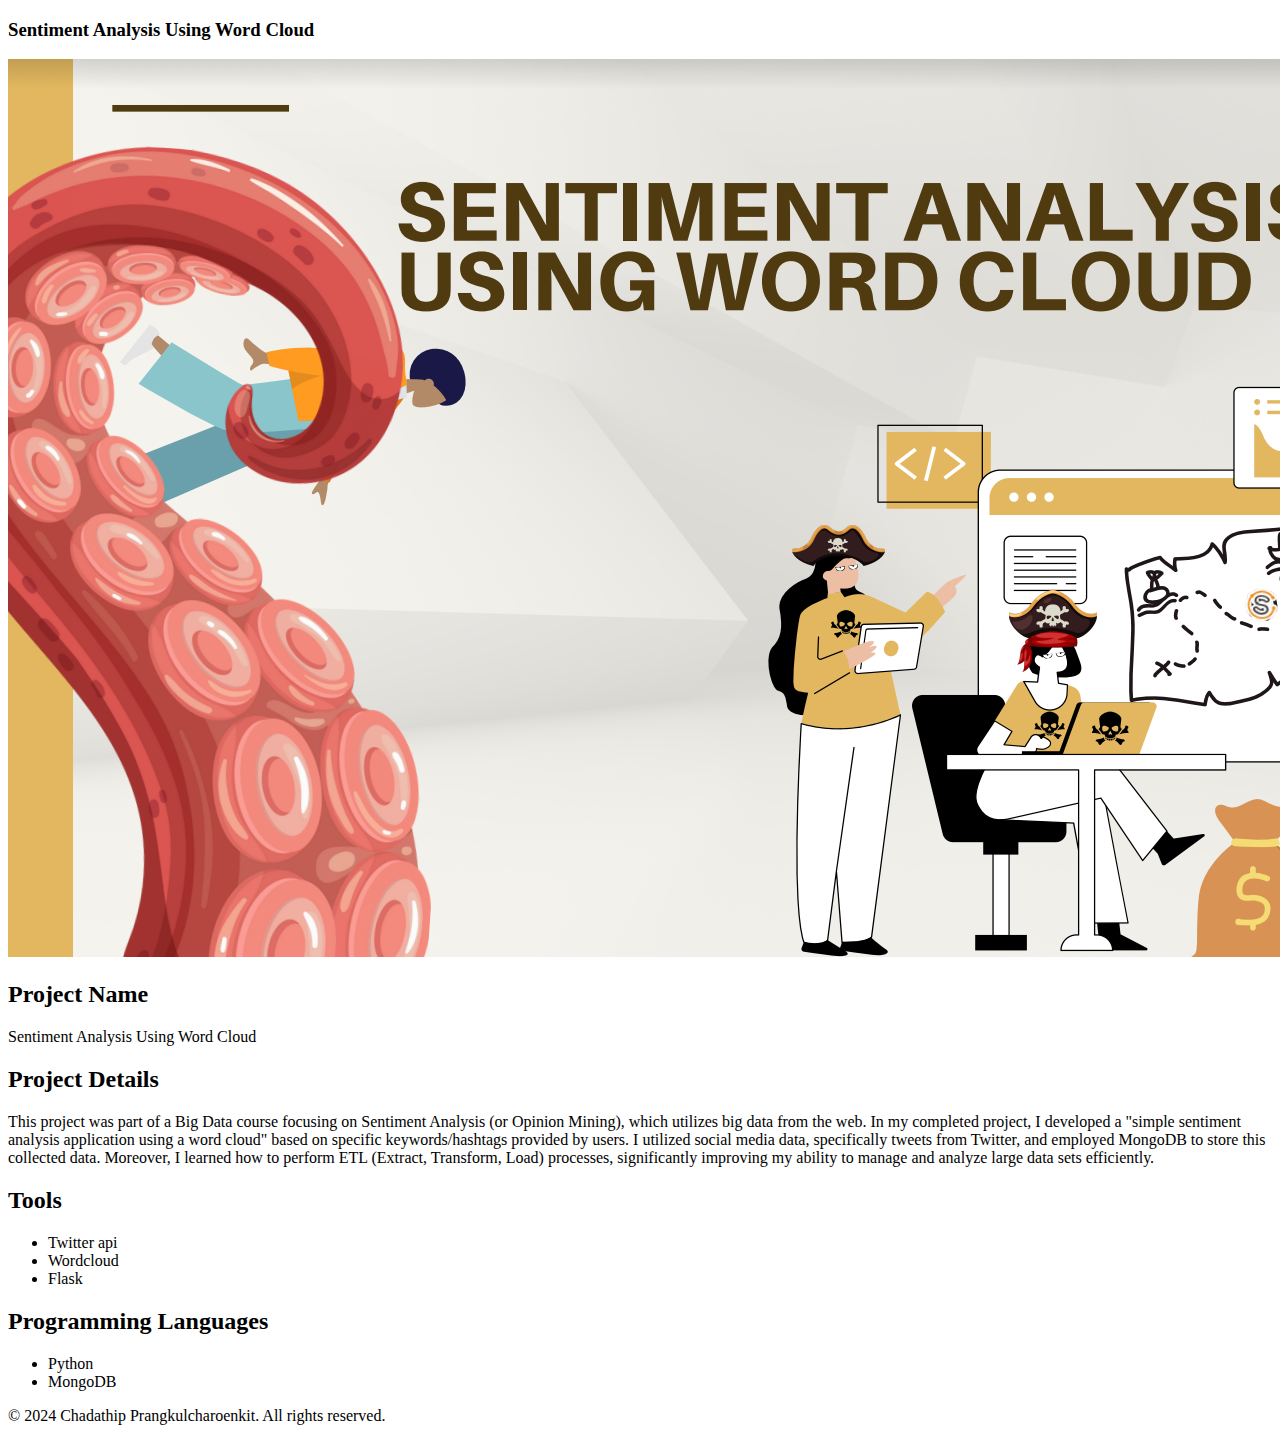
==== bigdata.html @ 45d5c1ab "all done may change style." ====
<!DOCTYPE html>
<html lang="en">
<head>
    <meta charset="UTF-8">
    <meta name="viewport" content="width=device-width, initial-scale=1.0">
    <title>Project Details</title>
    <link rel="stylesheet" href="css/style_project.css"> <!-- หากมีไฟล์ CSS แยก -->
</head>
<body>
    <header>
        <h3>Sentiment Analysis Using Word Cloud</h3>
    </header>

    <section class="project-details">
        <div class="slider">
            <div class="slides">
                <div class="slide"><img src="image/bigdata1.png" alt="Image 1"></div>
                <div class="slide"><img src="image/bigdata2.png" alt="Image 2"></div>
                <div class="slide"><img src="image/bigdata3.png" alt="Image 3"></div>
                <div class="slide"><img src="image/bigdata4.png" alt="Image 4"></div>
                <div class="slide"><img src="image/bigdata5.png" alt="Image 5"></div>
                <div class="slide"><img src="image/bigdata6.png" alt="Image 6"></div>
                <div class="slide"><img src="image/bigdata7.png" alt="Image 7"></div>
                <div class="slide"><img src="image/bigdata8.png" alt="Image 8"></div>
                <div class="slide"><img src="image/bigdata9.png" alt="Image 9"></div>

                <!-- เพิ่มรูปภาพเพิ่มเติมตามต้องการ -->
            </div>
            <div style="text-align:center">
                <span class="slider-button" onclick="currentSlide(1)"></span>
                <span class="slider-button" onclick="currentSlide(2)"></span>
                <span class="slider-button" onclick="currentSlide(3)"></span>
                <span class="slider-button" onclick="currentSlide(4)"></span>
                <span class="slider-button" onclick="currentSlide(5)"></span>
                <span class="slider-button" onclick="currentSlide(6)"></span>
                <span class="slider-button" onclick="currentSlide(7)"></span>
                <span class="slider-button" onclick="currentSlide(8)"></span>
                <span class="slider-button" onclick="currentSlide(9)"></span>


                <!-- เพิ่ม span สำหรับแต่ละรูปภาพ -->
            </div>
        </div>
        <h2>Project Name</h2>
        <p>Sentiment Analysis Using Word Cloud</p>
        <h2>Project Details</h2>
        <p> This project was part of a Big Data course focusing on Sentiment Analysis (or Opinion Mining), which utilizes big data from the web. In my completed project, I developed a "simple sentiment analysis application using a word cloud" based on specific keywords/hashtags provided by users. I utilized social media data, specifically tweets from Twitter, and employed MongoDB to store this collected data. Moreover, I learned how to perform ETL (Extract, Transform, Load) processes, significantly improving my ability to manage and analyze large data sets efficiently.</p>
        <h2>Tools</h2>
        <ul>
            <li>Twitter api</li>
            <li>Wordcloud</li>
            <li>Flask</li>
            <!-- เพิ่มเทคโนโลยีอื่นๆ ที่ใช้ -->
        </ul>
        <h2>Programming Languages</h2>
        <ul>
            <li>Python</li>
            <li>MongoDB</li>
            <!-- เพิ่มเทคโนโลยีอื่นๆ ที่ใช้ -->
        </ul>

        <!-- <h2>Project Link</h2>
        <a href="https://example.com">Visit the project</a>

        <h2>Source Code</h2>
        <a href="https://github.com/example/project">GitHub Repository</a> -->
    </section>

    <footer>
        <p>&copy; 2024 Chadathip Prangkulcharoenkit. All rights reserved.</p>
    </footer>
    <script>
      let slideIndex = 1;
        showSlides(slideIndex);

        // ฟังก์ชันเพิ่มหรือลด index และแสดงสไลด์
        function plusSlides(n) {
        showSlides(slideIndex += n);
        }

        // ฟังก์ชันตั้งค่าสไลด์ปัจจุบันตาม n
        function currentSlide(n) {
        showSlides(slideIndex = n);
        }

        // ฟังก์ชันแสดงสไลด์
        function showSlides(n) {
        let i;
        let slides = document.getElementsByClassName("slide");
        let dots = document.getElementsByClassName("slider-button");
        if (n > slides.length) {slideIndex = 1}
        if (n < 1) {slideIndex = slides.length}
        for (i = 0; i < slides.length; i++) {
            slides[i].style.display = "none";
        }
        for (i = 0; i < dots.length; i++) {
            dots[i].className = dots[i].className.replace(" active", "");
        }
        slides[slideIndex-1].style.display = "block";
        dots[slideIndex-1].className += " active";
        }
    </script>
</body>
</html>
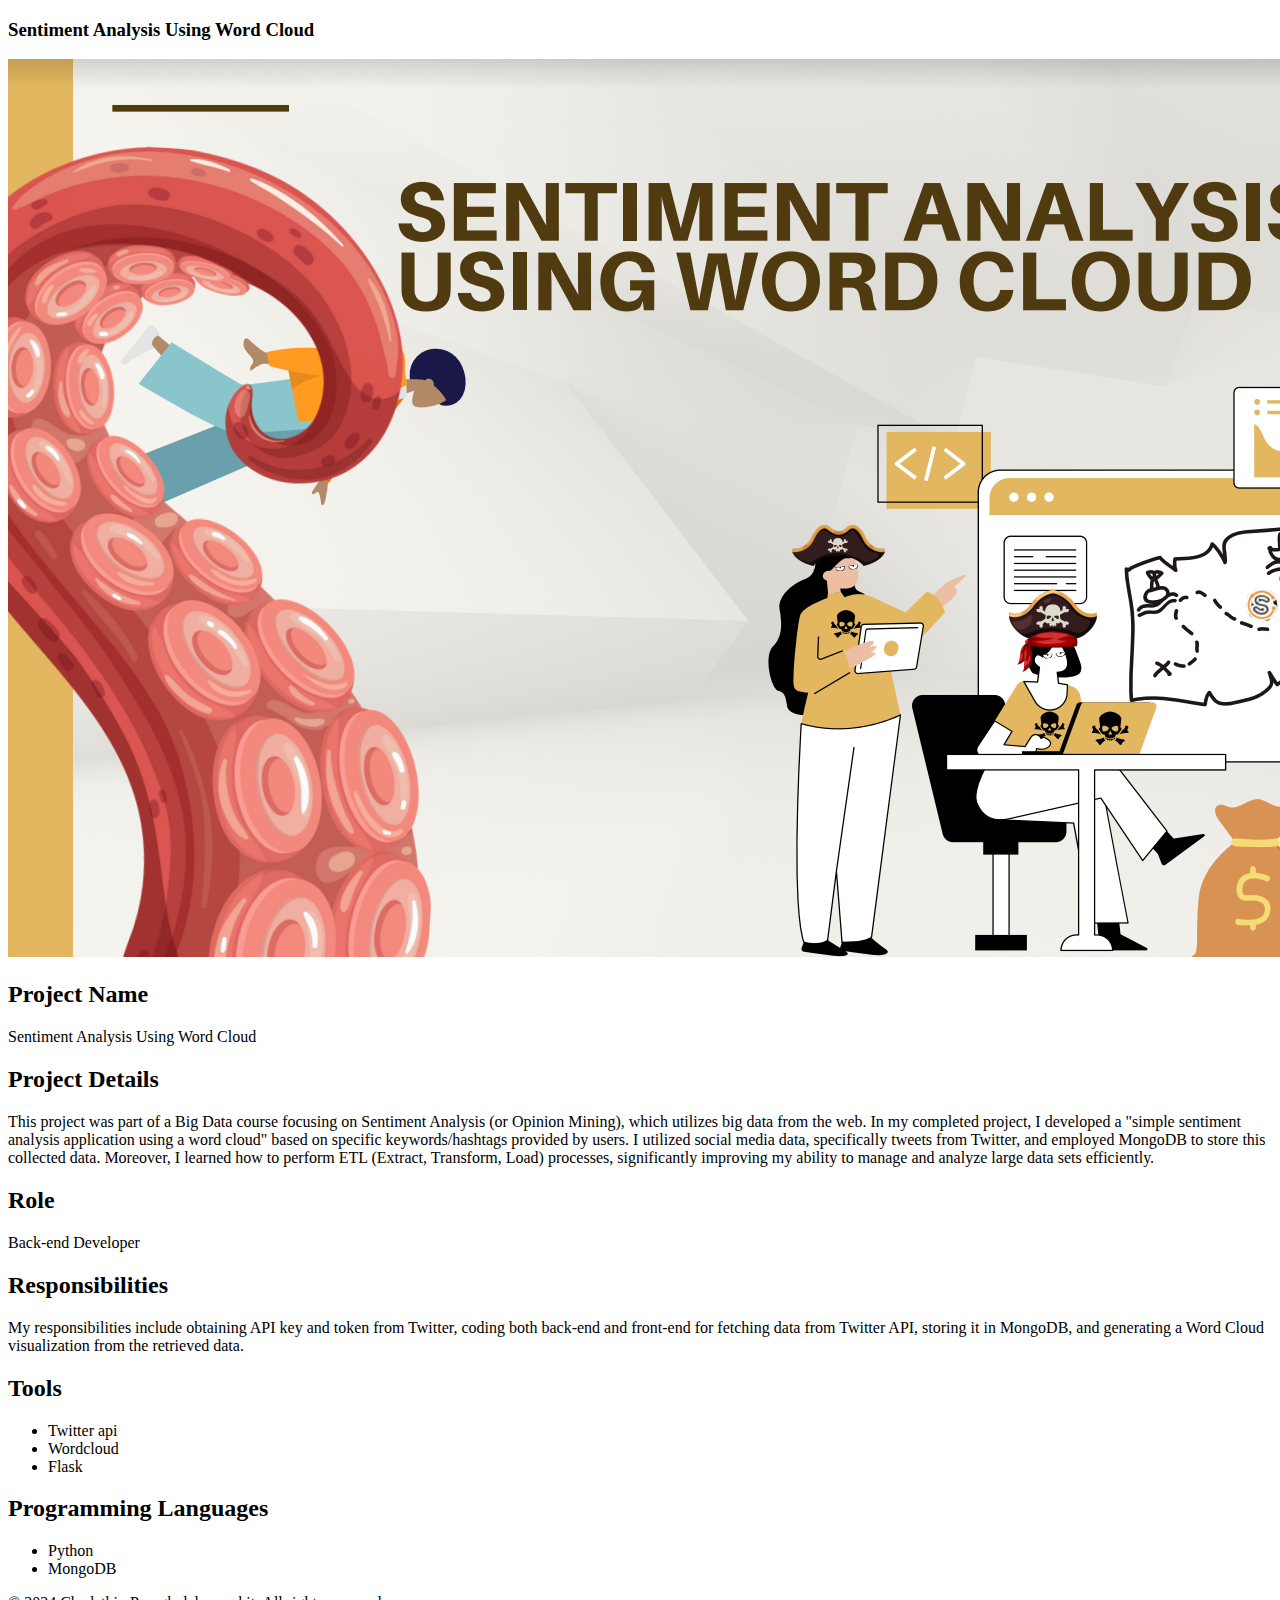
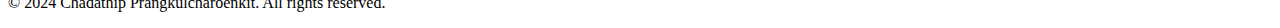
==== commit 508512b5: "eadit round2" ====
--- a/bigdata.html
+++ b/bigdata.html
@@ -45,6 +45,10 @@
         <p>Sentiment Analysis Using Word Cloud</p>
         <h2>Project Details</h2>
         <p> This project was part of a Big Data course focusing on Sentiment Analysis (or Opinion Mining), which utilizes big data from the web. In my completed project, I developed a "simple sentiment analysis application using a word cloud" based on specific keywords/hashtags provided by users. I utilized social media data, specifically tweets from Twitter, and employed MongoDB to store this collected data. Moreover, I learned how to perform ETL (Extract, Transform, Load) processes, significantly improving my ability to manage and analyze large data sets efficiently.</p>
+        <h2>Role</h2>
+        <p>Back-end Developer</p>
+        <h2>Responsibilities</h2>
+        <p>My responsibilities include obtaining API key and token from Twitter, coding both back-end and front-end for fetching data from Twitter API, storing it in MongoDB, and generating a Word Cloud visualization from the retrieved data.</p>
         <h2>Tools</h2>
         <ul>
             <li>Twitter api</li>
